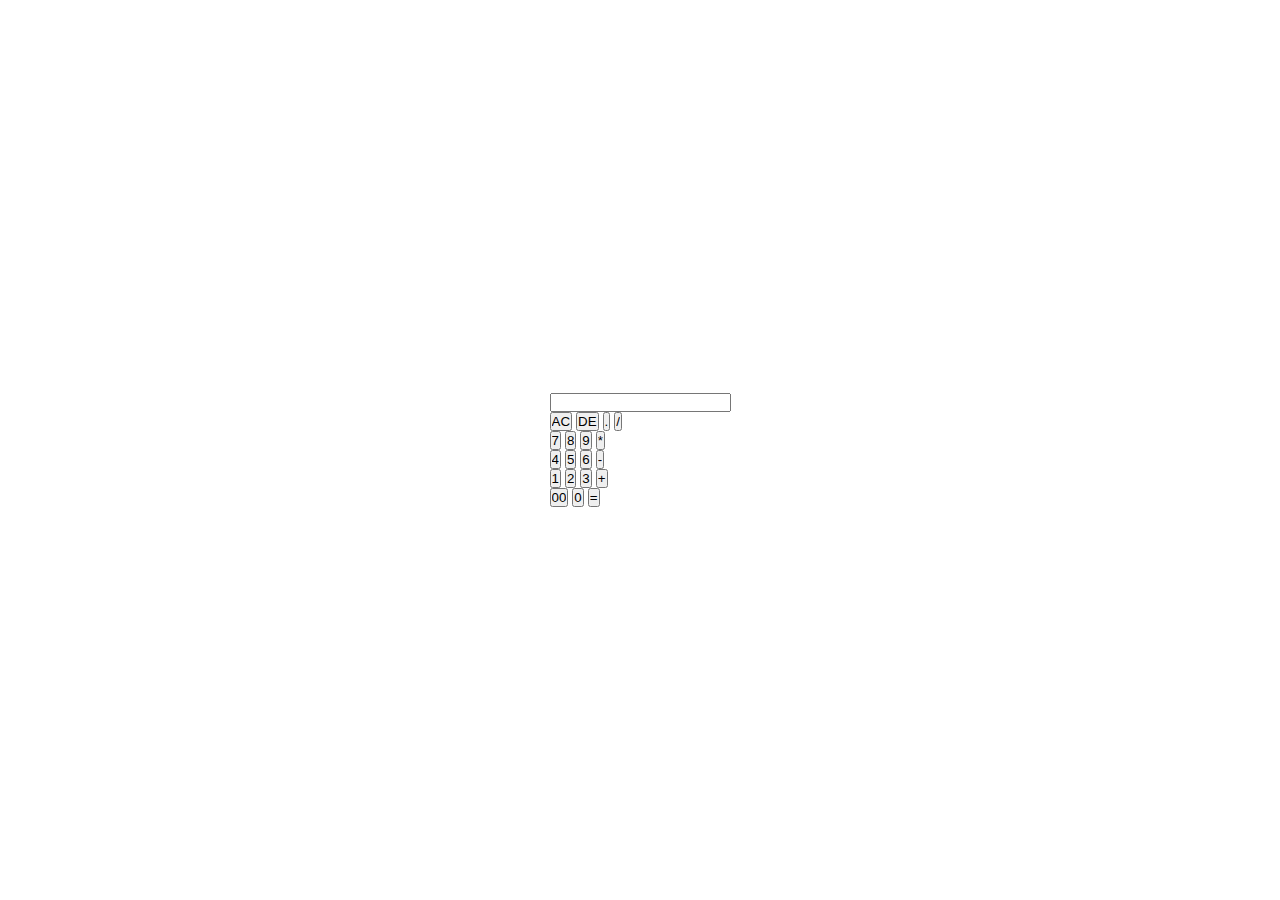
==== Calculator/index.html @ 06bc3e57 "Add files via upload" ====
<!DOCTYPE html>
<html lang="en">
<head>
    <meta charset="UTF-8">
    <meta name="viewport" content="width=device-width, initial-scale=1.0">
    <link rel="stylesheet" href="styles.css">
    <title>Calculator</title>
</head>
<body>
    <div class="container">
        <div class="calculator">
            <form action="">
                <div>
                    <input type="text" name="display">
                </div>
                <div>
                    <input type="button" value="AC">
                    <input type="button" value="DE">
                    <input type="button" value=".">
                    <input type="button" value="/">
                </div>
                <div>
                    <input type="button" value="7">
                    <input type="button" value="8">
                    <input type="button" value="9">
                    <input type="button" value="*">
                </div>
                <div>
                    <input type="button" value="4">
                    <input type="button" value="5">
                    <input type="button" value="6">
                    <input type="button" value="-">
                </div>
                <div>
                    <input type="button" value="1">
                    <input type="button" value="2">
                    <input type="button" value="3">
                    <input type="button" value="+">
                </div>
                <div>
                    <input type="button" value="00">
                    <input type="button" value="0">
                    <input type="button" value="=">
                </div>
            </form>
        </div>
    </div>
</body>
</html>
---- Calculator/styles.css ----
* {
    padding: 0;
    margin: 0;
    box-sizing: border-box;
}

.container {
    width: 100%;
    height: 100vh;
    display: flex;
    justify-content: center;
    align-items: center;
    
}
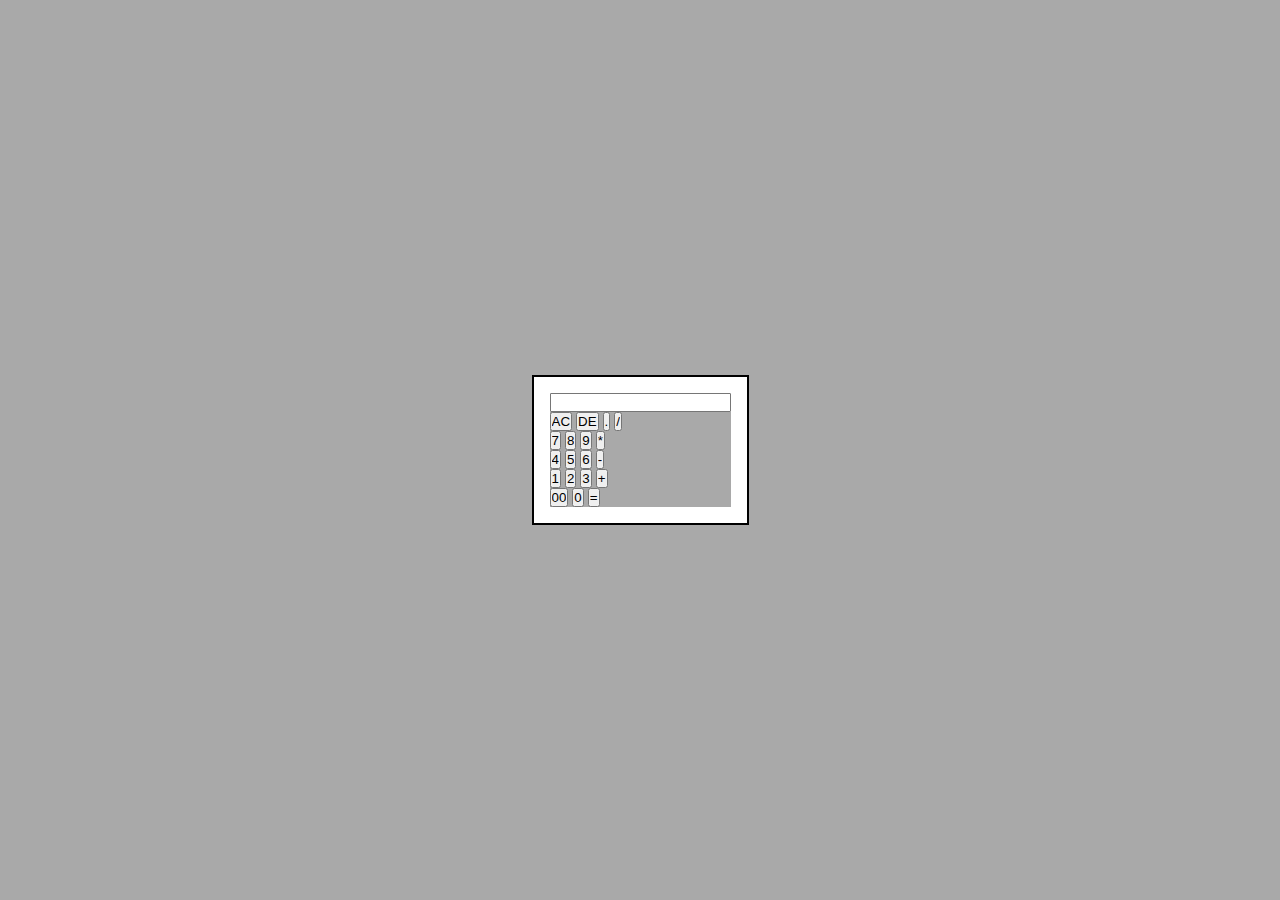
==== commit e9b6684f: "Add files via upload" ====
--- a/Calculator/index.html
+++ b/Calculator/index.html
@@ -9,7 +9,7 @@
 <body>
     <div class="container">
         <div class="calculator">
-            <form action="">
+            <form action="" class="buttons">
                 <div>
                     <input type="text" name="display">
                 </div>
--- a/Calculator/styles.css
+++ b/Calculator/styles.css
@@ -11,4 +11,15 @@
     justify-content: center;
     align-items: center;
     
-}+}
+
+div {
+    background-color: darkgray;
+}
+
+.calculator {
+    background-color: rgb(255, 255, 255);
+    border: 2px solid black;
+    padding: 1em;
+
+}
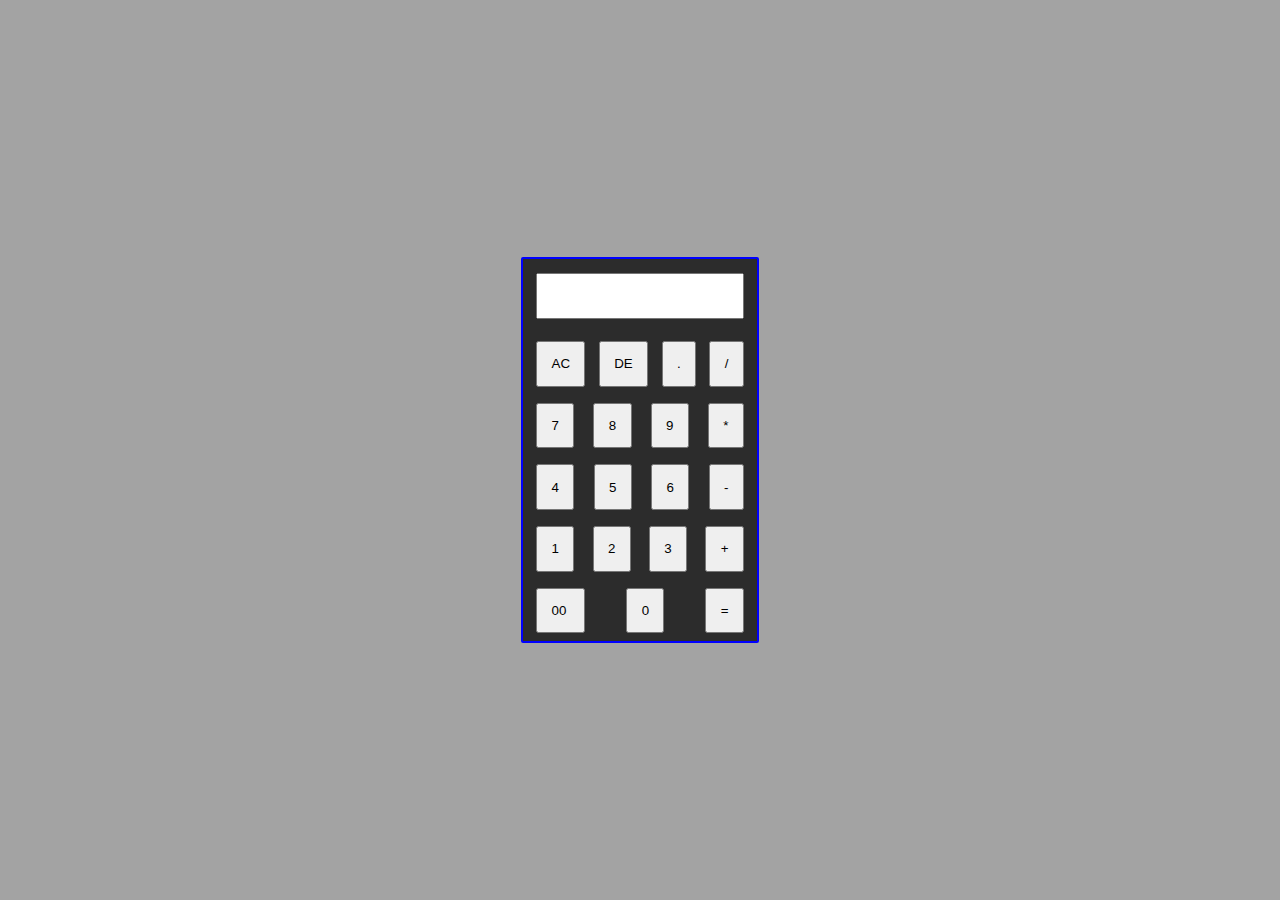
==== commit ad1db11f: "Add files via upload" ====
--- a/Calculator/index.html
+++ b/Calculator/index.html
@@ -7,43 +7,42 @@
     <title>Calculator</title>
 </head>
 <body>
-    <div class="container">
         <div class="calculator">
             <form action="" class="buttons">
-                <div>
+                <div class="searchbar">
                     <input type="text" name="display">
                 </div>
-                <div>
+                <div class="something">
                     <input type="button" value="AC">
                     <input type="button" value="DE">
                     <input type="button" value=".">
                     <input type="button" value="/">
                 </div>
-                <div>
-                    <input type="button" value="7">
-                    <input type="button" value="8">
-                    <input type="button" value="9">
-                    <input type="button" value="*">
+                <div class="something">
+                    <input type="button" value="7" >
+                    <input type="button" value="8" >
+                    <input type="button" value="9" >
+                    <input type="button" value="*" >
                 </div>
-                <div>
-                    <input type="button" value="4">
-                    <input type="button" value="5">
-                    <input type="button" value="6">
-                    <input type="button" value="-">
+                <div class="something">
+                    <input type="button" value="4" >
+                    <input type="button" value="5" >
+                    <input type="button" value="6" >
+                    <input type="button" value="-" >
                 </div>
-                <div>
-                    <input type="button" value="1">
-                    <input type="button" value="2">
-                    <input type="button" value="3">
-                    <input type="button" value="+">
+                <div class="something">
+                    <input type="button" value="1" >
+                    <input type="button" value="2" >
+                    <input type="button" value="3" >
+                    <input type="button" value="+" >
                 </div>
-                <div>
-                    <input type="button" value="00">
-                    <input type="button" value="0">
-                    <input type="button" value="=">
+                <div class="something">
+                    <input type="button" value="00 ">
+                    <input type="button" value="0" >
+                    <input type="button" value="=" >
                 </div>
             </form>
         </div>
-    </div>
+        <script src="app.js"></script>
 </body>
 </html>--- a/Calculator/styles.css
+++ b/Calculator/styles.css
@@ -4,22 +4,42 @@
     box-sizing: border-box;
 }
 
-.container {
+form {
+    border: 2px blue solid;
+    border-radius: 2px;
+    display: flex;
+    flex-direction: column;
+}
+
+div {
+    background-color: rgb(44, 44, 44);
+}
+
+.calculator {
+    background-color: rgb(163, 163, 163);
+    padding: 1em;
     width: 100%;
     height: 100vh;
     display: flex;
     justify-content: center;
     align-items: center;
-    
 }
 
-div {
-    background-color: darkgray;
+.searchbar {
+    padding: 0.9em 0.8em;
 }
 
-.calculator {
-    background-color: rgb(255, 255, 255);
-    border: 2px solid black;
+.something {
+    padding: 0.5em 0.8em;
+    display: flex;
+    justify-content: space-between;
+}
+
+input {
     padding: 1em;
+}
 
+div.something > input:hover {
+    background-color: rgb(166, 166, 209);
 }
+
